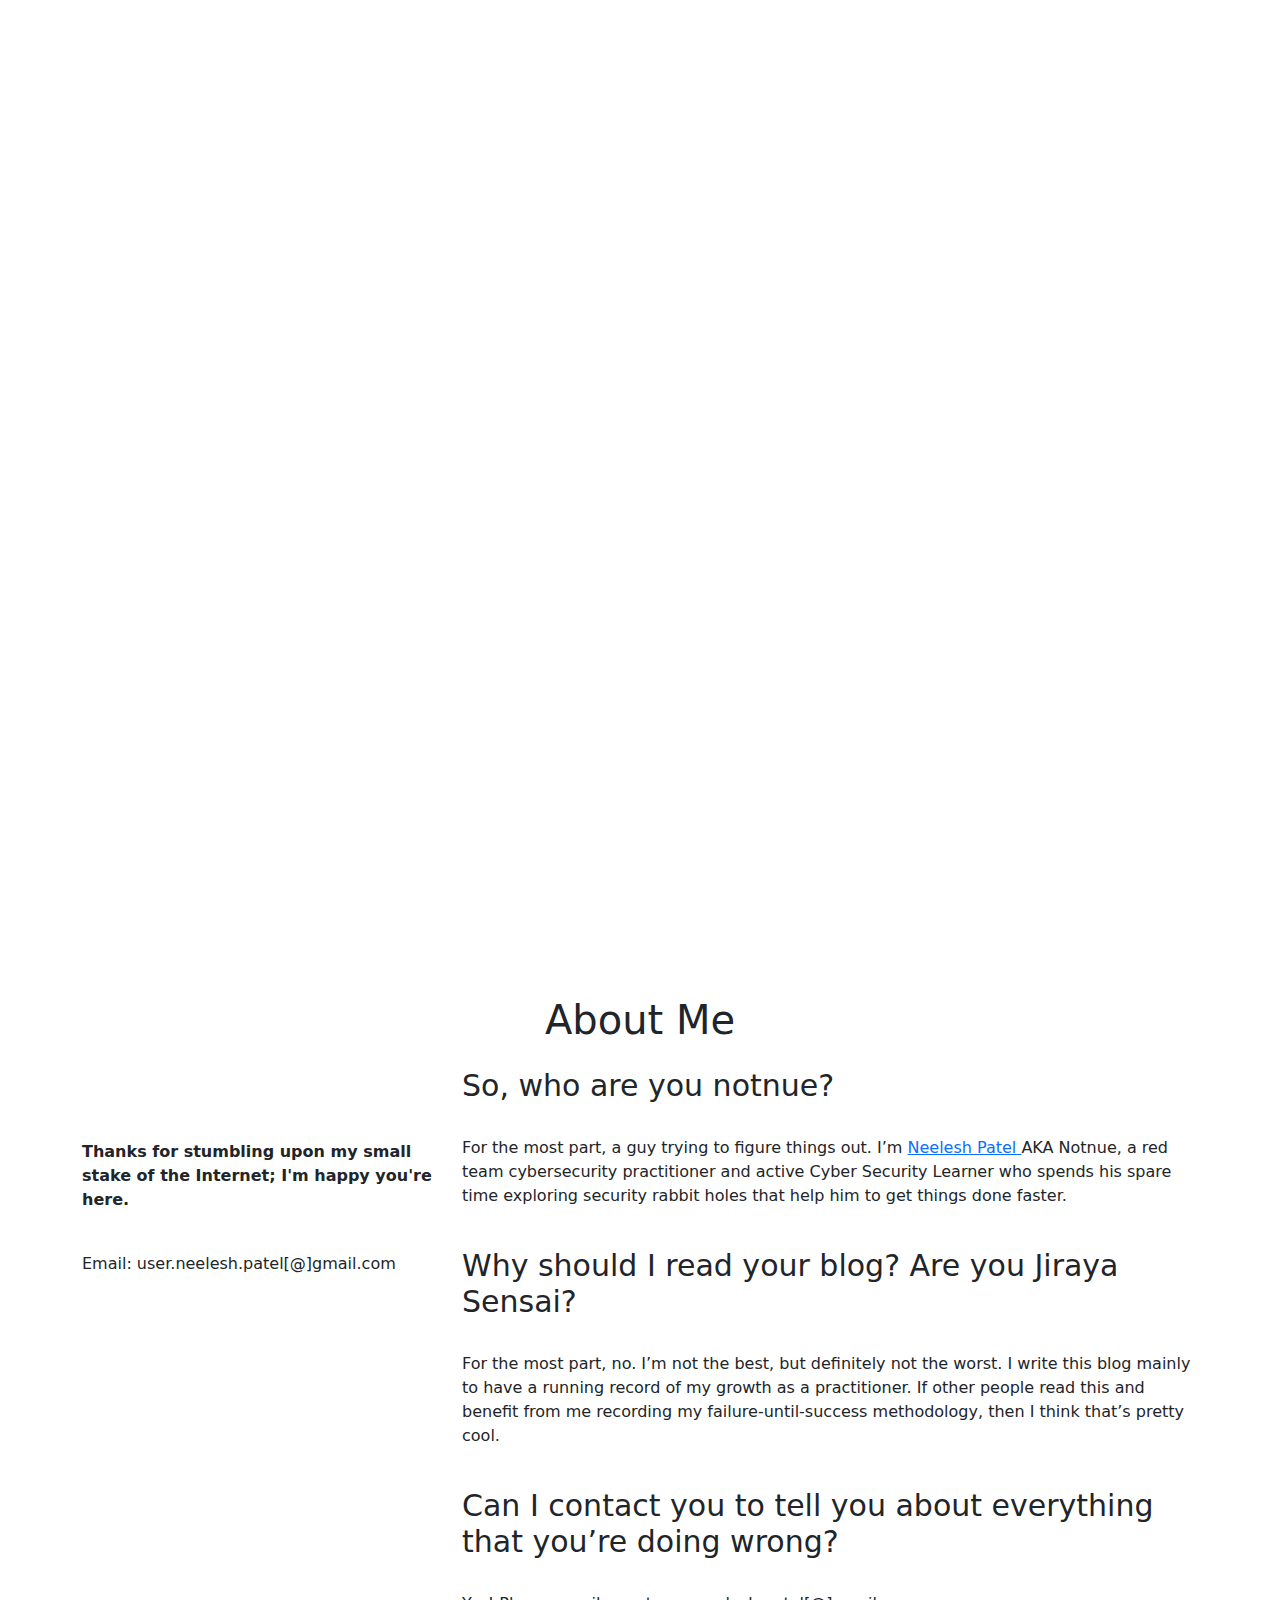
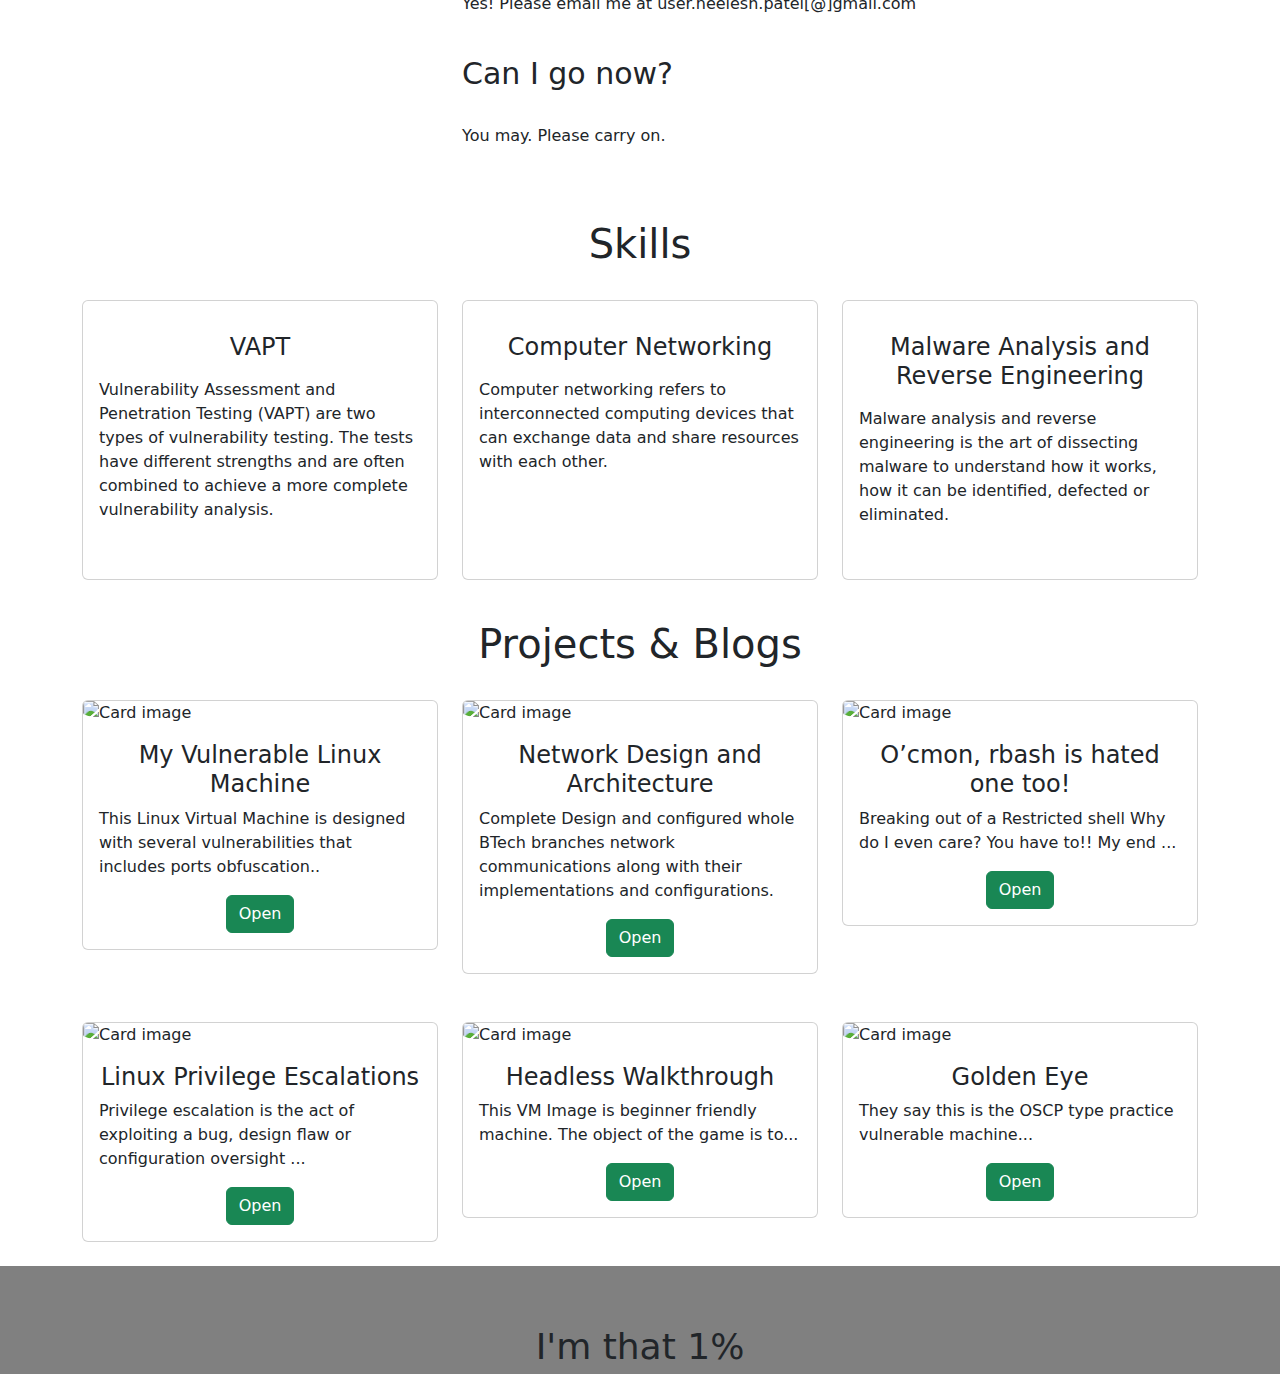
==== index.html @ bb8fb768 "Update index.html" ====
<!DOCTYPE html>
<html lang="en">
<head>
  <title>Hi, I'm Notnue</title>
  <meta charset="utf-8">
  <meta name="viewport" content="width=device-width, initial-scale=1">
  <link rel="stylesheet" href="style.css">
  <link href="https://cdn.jsdelivr.net/npm/bootstrap@5.1.3/dist/css/bootstrap.min.css" rel="stylesheet">
  <script src="https://cdn.jsdelivr.net/npm/bootstrap@5.1.3/dist/js/bootstrap.bundle.min.js"></script>
  
  <script src="https://kit.fontawesome.com/31149d48b0.js" crossorigin="anonymous"></script>
</head>

<body>
    
    <nav class="navbar navbar-expand-lg fixed-top navbar-dark navbarScroll">
        <div class="container">
            <a class="navbar-brand" href="#">Notnue</a>
            <button class="navbar-toggler" type="button" data-bs-toggle="collapse" data-bs-target="#navbarSupportedContent" aria-controls="navbarSupportedContent" aria-expanded="false" aria-label="Toggle navigation">
                <span class="navbar-toggler-icon"></span>
            </button>
            <div class="collapse navbar-collapse" id="navbarSupportedContent">
                <ul class="navbar-nav ms-auto">
                    <li class="nav-item active">
                        <a class="nav-link" href="#home">Home</a>
                    </li>
                    <li class="nav-item">
                        <a class="nav-link" href="#about">About</a>
                    </li>
                    <li class="nav-item">
                        <a class="nav-link" href="#Skills">Skills</a>
                    </li>
                    <li class="nav-item">
                        <a class="nav-link" href="#Projects & Blogs">Projects & Blogs</a>
                    
                </ul>
                
            </div>
        </div>
    </nav>
    <!-- main banner -->
    <section class="bgimage" id="home">
        <div class="container-fluid">
            <div class="row">
            <div class="col-lg-12 col-md-12 col-sm-12 col-xs-12 hero-text">
                <h2 class="hero_title">Hi, it's me Notnue</h2>
                <p class="hero_desc">I'm a Cyber Security Practitioner and a Hacker</p>
            </div>
            </div>
        </div>
    </section>

    <!-- about section-->
    <section id="about">
        <div class="container mt-4 pt-4"><br><br>
            <h1 class="text-center" style="font-size:40px;">About Me</h1>
            <div class="row mt-4">
                <div class="col-lg-4">
                    <img src="images/nue.jfif" class= "imageAboutPage" alt=""><br><br>
                    <b><br><p>Thanks for stumbling upon my small stake of the Internet; I'm happy you're here.</p></b>
                    <br><p>Email: user.neelesh.patel[@]gmail.com</p>
                </div>

                <div class="col-lg-8">
                    <h1 style="font-size:30px;">So, who are you notnue?</h1><br> 
                    <p>For the most part, a guy trying to figure things out. I’m <a href = "https://www.linkedin.com/in/user-neeleshpatel/"> Neelesh Patel </a> AKA Notnue, a red team cybersecurity practitioner and active Cyber Security Learner who spends his spare time exploring security rabbit holes that help him to get things done faster.
                     </p><br> <h1 style="font-size:30px;">Why should I read your blog? Are you Jiraya Sensai?</h1>
                    <br><p>For the most part, no. I’m not the best, but definitely not the worst. I write this blog mainly to have a running record of my growth as a practitioner. If other people read this and benefit from me recording my failure-until-success methodology, then I think that’s pretty cool.</p>
                    <br><h1 style="font-size:30px;">Can I contact you to tell you about everything that you’re doing wrong?</h1>
                    <br><p>Yes! Please email me at user.neelesh.patel[@]gmail.com</p><br>
                    <h1 style="font-size:30px;">Can I go now?</h1><br><p>You may. Please carry on.</p><br>
                            </ul>
                        </div>
                    </div>
                    <div class="row mt-3">
                        <p> 
                        </p>
                    </div>
                </div>
            </div>
    </section>
    <section id="Skills">
        <div class="container">
            <h1 class="text-center">Skills</h1>
            <div class="row">
                <div class="col-lg-4 mt-4">
                    <div class="card servicesText">
                        <div class="card-body">
                            <i class='fas servicesIcon fa-search'></i>
                            <h4 class="card-title mt-3">VAPT</h4>
                            <p class="card-text mt-3">Vulnerability Assessment and Penetration Testing (VAPT) are two types of vulnerability testing. The tests have different strengths and are often combined to achieve a more complete vulnerability analysis.
                            </p>
                        </div>
                    </div>  
                </div>

                <div class="col-lg-4 mt-4">
                    <div class="card servicesText">
                        <div class="card-body">
                            <i class='fas servicesIcon fa-shield-alt'></i>
                            <h4 class="card-title mt-3">Computer Networking</h4>
                            <p class="card-text mt-3">Computer networking refers to interconnected computing devices that can exchange data and share resources with each other. 
                            </p>
                        </div>
                    </div>  
                </div>

                <div class="col-lg-4 mt-4">
                    <div class="card servicesText">
                        <div class="card-body">
                            <i class='fas servicesIcon fa-wrench'></i>
                            <h4 class="card-title mt-3">Malware Analysis and Reverse Engineering</h4>
                            <p class="card-text mt-3">Malware analysis and reverse engineering is the art of dissecting malware to understand how it works, how it can be identified, defected or eliminated.
                            </p>
                        </div>
                    </div>  
                </div>
            </div>
        </div>
    </section>


    <section id="Projects & Blogs">
        <div class="container mt-3"><br>
            <h1 class="text-center">Projects & Blogs</h1>
            <div class="row">
                <div class="col-lg-4 mt-4">
                    <div class="card">
                        <img class="card-img-top" src="images/1111pm.png" alt="Card image" style="width:100%">
                        <div class="card-body">
                            <h4 class="card-title">My Vulnerable Linux Machine</h4>
                            <p class="card-text">This Linux Virtual Machine is designed with several vulnerabilities that includes ports obfuscation..</p>
                                
                            <div class="text-center">
                                <a href="https://github.com/notnue/Virtual-Vulnerable-Linux-Machine-for-Penetration-Testing-and-Exploitation" class="btn btn-success">Open</a>
                            </div>
                        </div>
                    </div>
                </div>

                <div class="col-lg-4 mt-4">
                    <div class="card portfolioContent">
                        <img class="card-img-top" src="images/network-arch.png" alt="Card image" style="width:100%">
                        <div class="card-body">
                            <h4 class="card-title">Network Design and Architecture</h4>
                            <p class="card-text">Complete Design and configured whole BTech branches network communications along with their implementations and configurations.
                                </p>
                            <div class="text-center">
                                <a href="https://github.com/notnue/ICAN--Implementation-with-Configuration-Architecture-of-university-Network" class="btn btn-success">Open</a>
                            </div>
                        </div>
                    </div>
                </div>

                <div class="col-lg-4 mt-4">
                    <div class="card portfolioContent">
                        <img class="card-img-top" src="images/rbashhh.png" alt="Card image" style="width:100%">
                        <div class="card-body">
                            <h4 class="card-title">O’cmon, rbash is hated one too!</h4>
                            <p class="card-text">Breaking out of a Restricted shell
                                Why do I even care? You have to!!
                                My end ...</p>
                            <div class="text-center">
                                <a href="/rbbash.html" class="btn btn-success">Open</a>
                            </div>
                        </div>
                    </div>
                </div>
            </div>
            <br>
            <div class="row">
                <div class="col-lg-4 mt-4">
                    <div class="card portfolioContent">
                        <img class="card-img-top" src="images/linuxprev.png" alt="Card image" style="width:100%">
                        <div class="card-body">
                            <h4 class="card-title">Linux Privilege Escalations</h4>
                            <p class="card-text">Privilege escalation is the act of exploiting a bug, design flaw or configuration oversight ...</p>
                            <div class="text-center">
                                <a href="/linuxprev.html" class="btn btn-success">Open</a>
                            </div>
                        </div>
                    </div>
                </div>

                <div class="col-lg-4 mt-4">
                    <div class="card portfolioContent">
                        <img class="card-img-top" src="images/1111pm.png" alt="Card image" style="width:100%">
                        <div class="card-body">
                            <h4 class="card-title">Headless Walkthrough</h4>
                            <p class="card-text">This VM Image is beginner friendly machine. The object of the game is to...</p>
                            <div class="text-center">
                                <a href="/headless.html" class="btn btn-success">Open</a>
                            </div>
                        </div>
                    </div>
                </div>

                <div class="col-lg-4 mt-4">
                    <div class="card portfolioContent">
                        <img class="card-img-top" src="images/goldeneye-hack7.png" alt="Card image" style="width:100%">
                        <div class="card-body">
                            <h4 class="card-title">Golden Eye</h4>
                            <p class="card-text">They say this is the OSCP type practice vulnerable machine...</p>
                            <div class="text-center">
                                <a href="/golden.html" class="btn btn-success">Open</a>
                            </div>
                        </div>
                    </div>
                </div>
            </div>
    </section>    
    <footer id="footer">
        <div class="container-fluid">
            <div class="social-icons mt-4"><br>
                
                
              <p>I'm that 1%</p>
                <a href="https://www.twitter.com/neelesh________" target="_blank"><i class="fab fa-twitter"></i></a>
                <a href="https://www.linkedin.com/in/user-neeleshpatel/" target="_blank"><i class="fab fa-linkedin"></i></a>
                <a href="https://www.github.com/notnue" target="_blank"><i class="fab fa-github"></i></a>
            </div>
        </div>
    </footer>
    <script src="script/script.js"></script>

</body>

</html>
---- style.css ----
/* display background color black on navbar scroll */
.navbarScroll.navbarDark {
    background-color: black;
}
img {
  border-radius: 50%;
}

/* hero background image */
.bgimage {
    height:100vh;
    background: url('images/pexels-karolina-grabowska-5422609.jpg');
    background-size:cover;
    position:relative;
}
/* text css above hero image*/
.hero_title {
    font-size: 4.5rem;
}
.hero_desc {
    font-size: 2rem;
}
.hero-text {
    text-align: center;
    position: absolute;
    top: 50%;
    left: 50%;
    transform: translate(-50%, -50%);
    color: white;
}

/* spacing on all sections */
/* #about, #services, #portfolio, #contact {
    margin-top: 4rem;
    padding-top: 4rem;
} */
#contact {
    padding-bottom: 4rem;
}
/* about section image css */
.imageAboutPage {
    width: 100%;
}

/* services section css */
.servicesText.card {
    height: 280px;
    cursor: pointer;
  }
.servicesIcon {
    font-size: 36px;
    text-align: center;
    width: 100%;
}
.card-title {
    text-align: center;
}
.card:hover .servicesIcon {
    color: #008000;
}
.servicesText:hover {
    border: 1px solid #008000;
}

/* social media icons styling */
.social-icons {
    font-size: 36px;
    cursor: pointer;
}
.fa-facebook:hover,.fa-instagram:hover,.fa-twitter:hover,.fa-linkedin:hover, .fa-twitch:hover {
    color: #008000;
}
.fab {
    color: #000000;
}
/* footer styling */
#footer {
    background-color:grey;
    text-align: center;
}
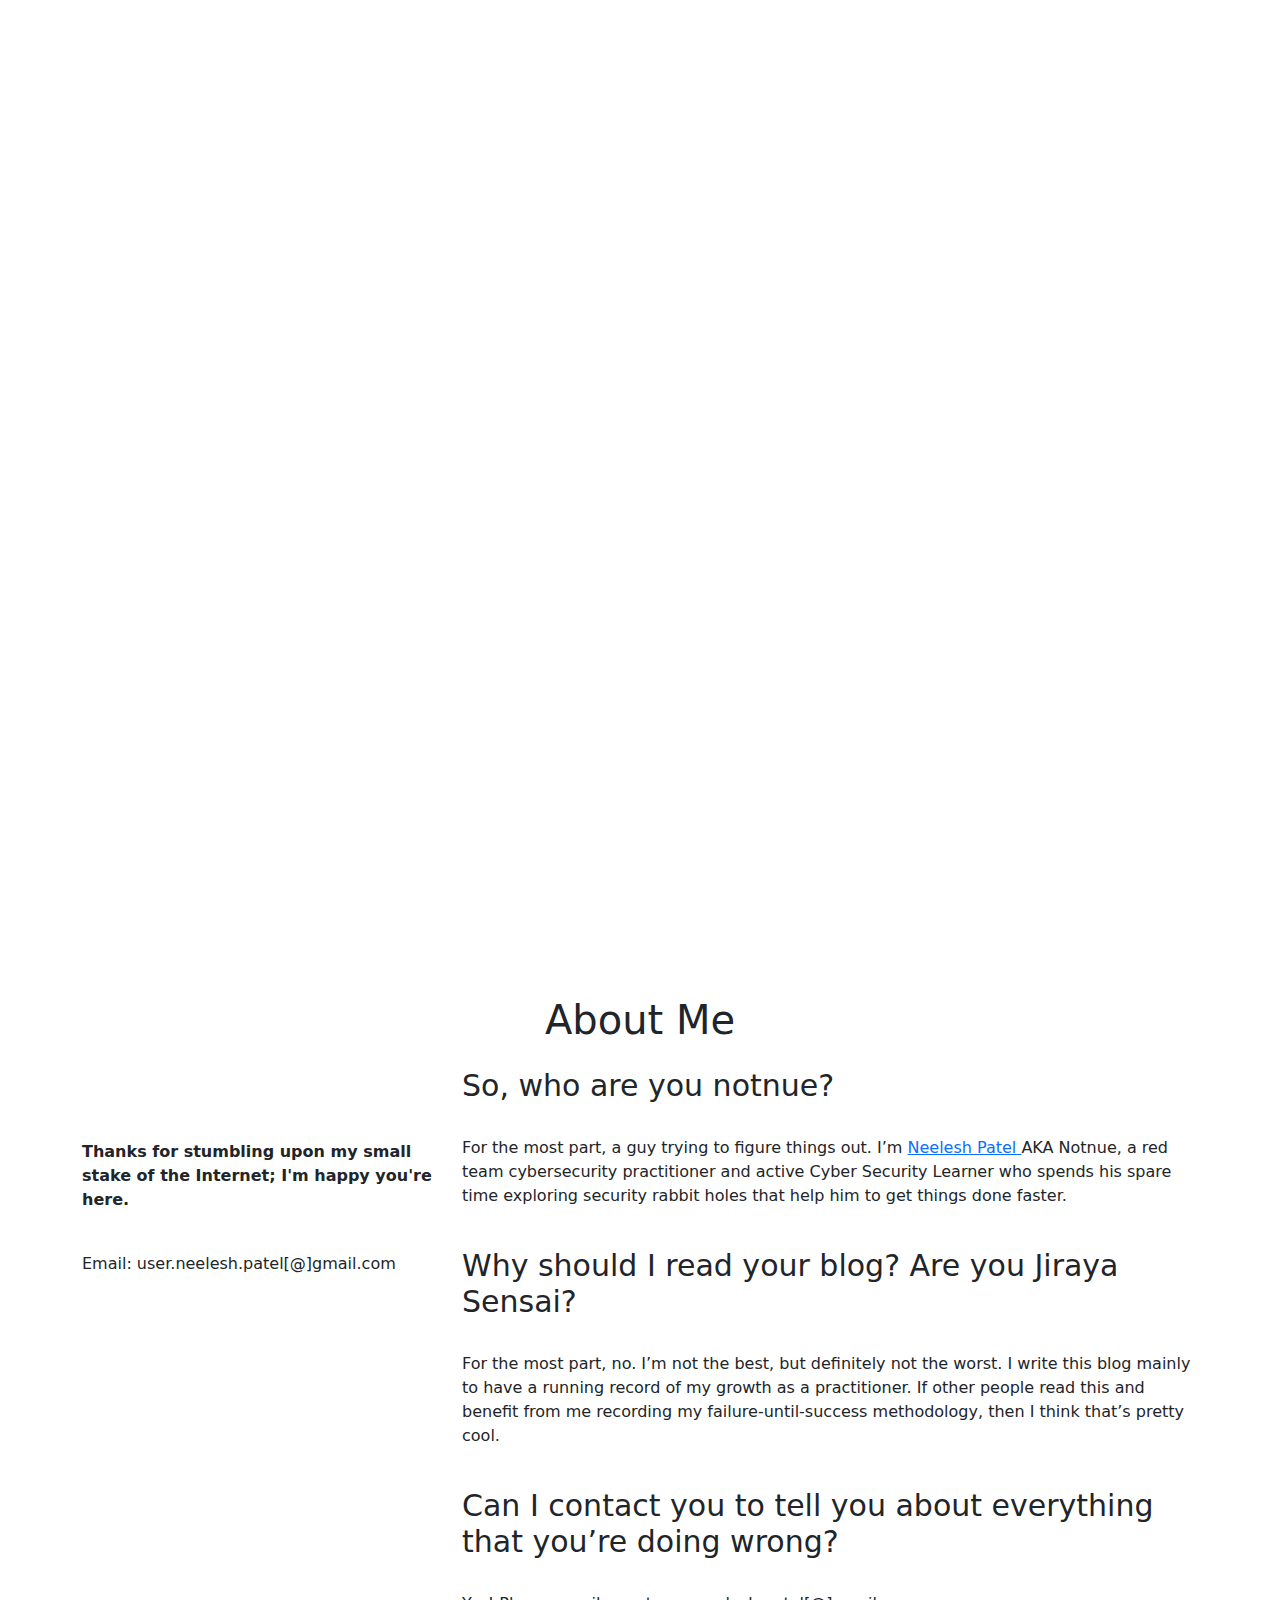
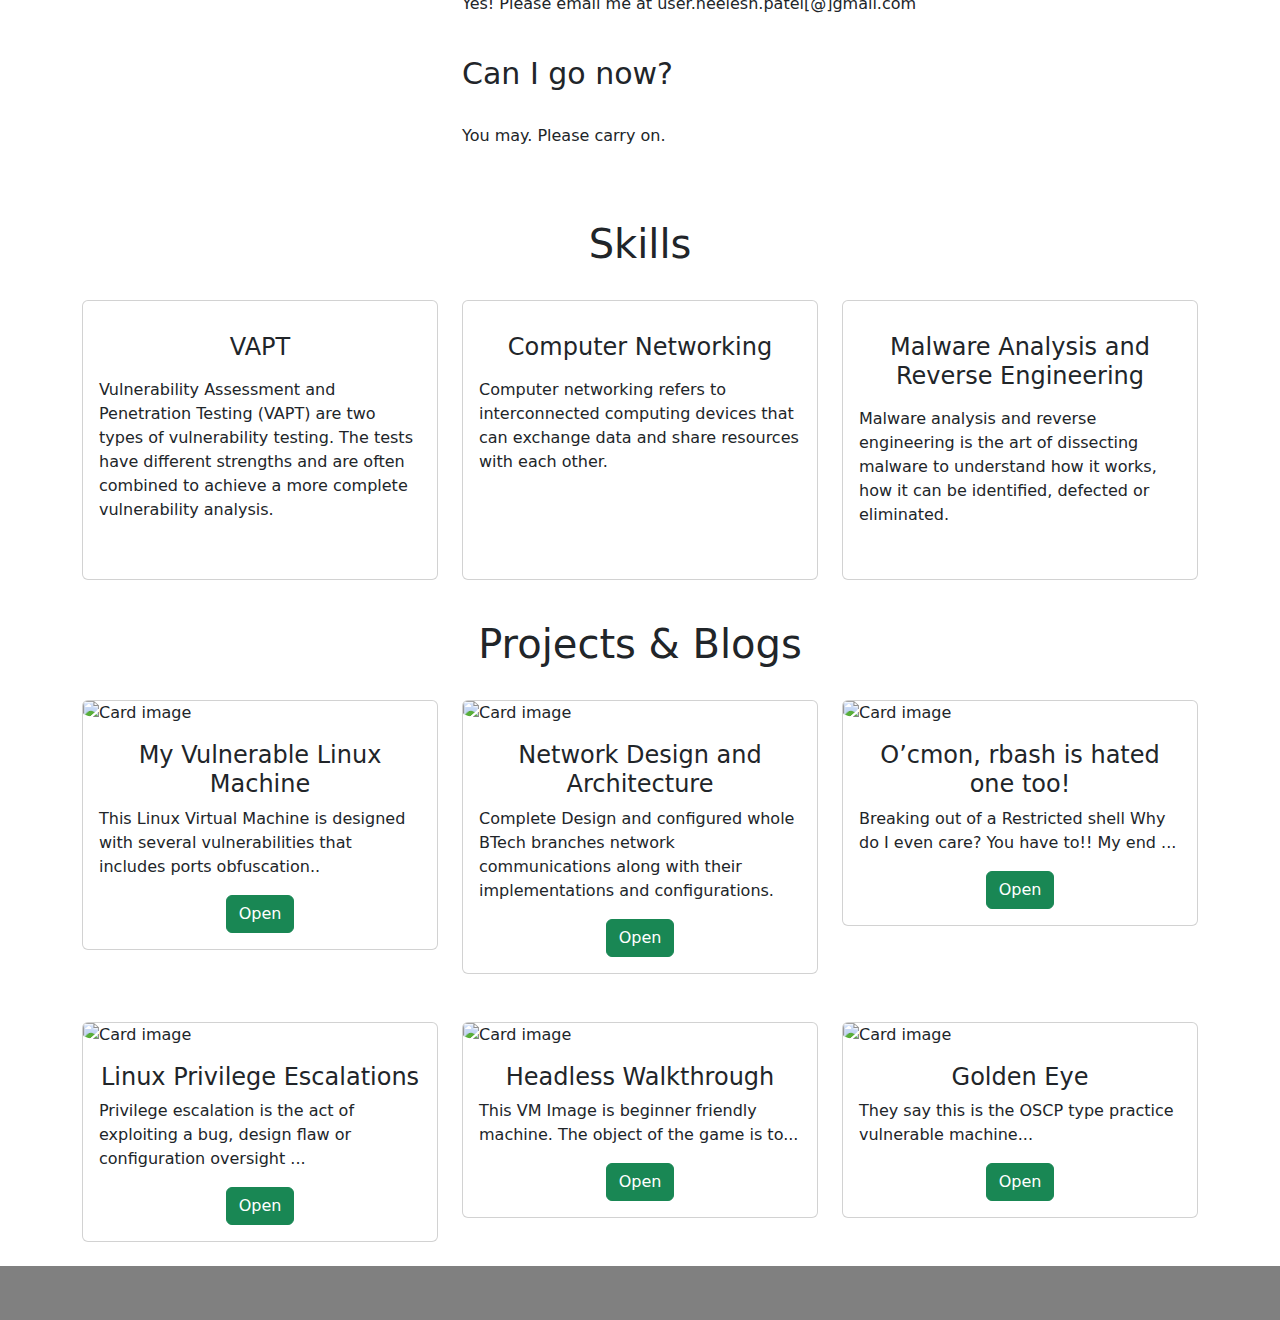
==== commit c920679d: "Update index.html" ====
--- a/index.html
+++ b/index.html
@@ -211,10 +211,8 @@
     </section>    
     <footer id="footer">
         <div class="container-fluid">
-            <div class="social-icons mt-4"><br>
-                
-                
-              <p>I'm that 1%</p>
+            <div class="social-icons mt-4"><br>  
+              
                 <a href="https://www.twitter.com/neelesh________" target="_blank"><i class="fab fa-twitter"></i></a>
                 <a href="https://www.linkedin.com/in/user-neeleshpatel/" target="_blank"><i class="fab fa-linkedin"></i></a>
                 <a href="https://www.github.com/notnue" target="_blank"><i class="fab fa-github"></i></a>
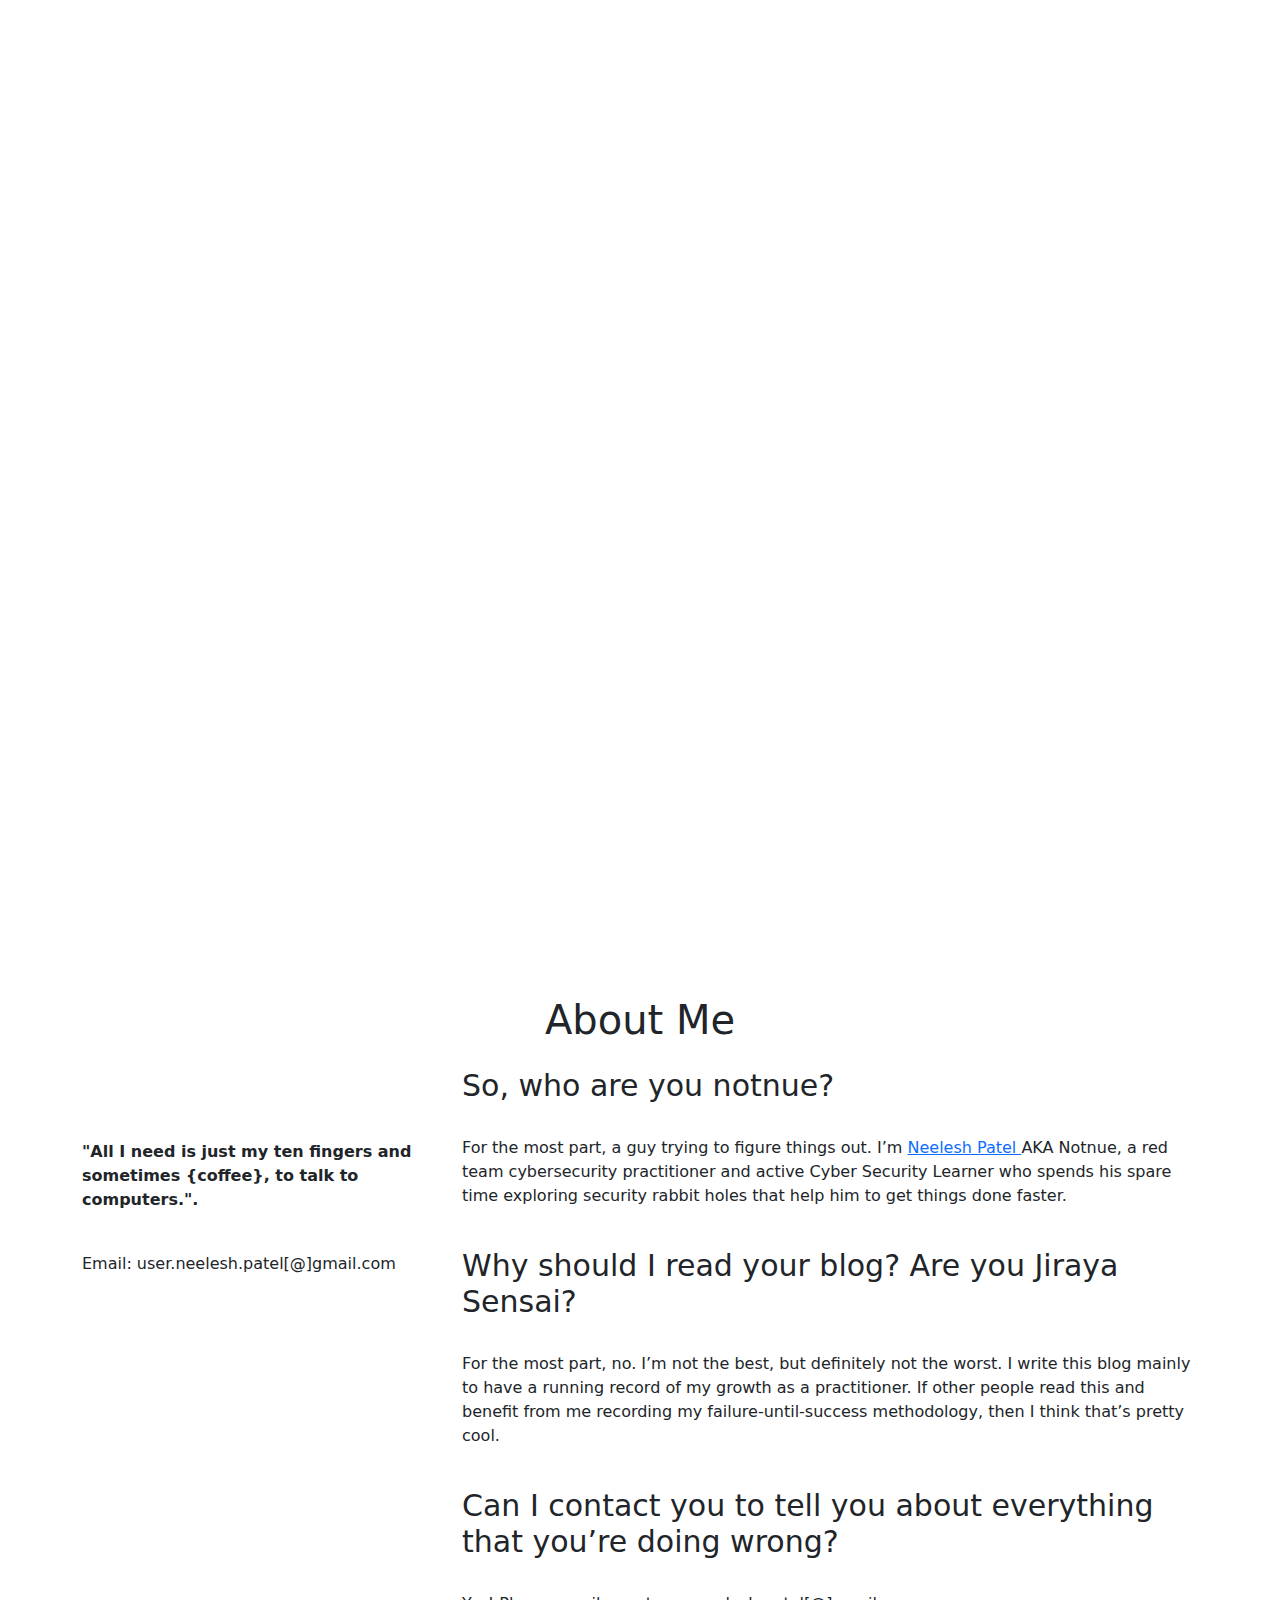
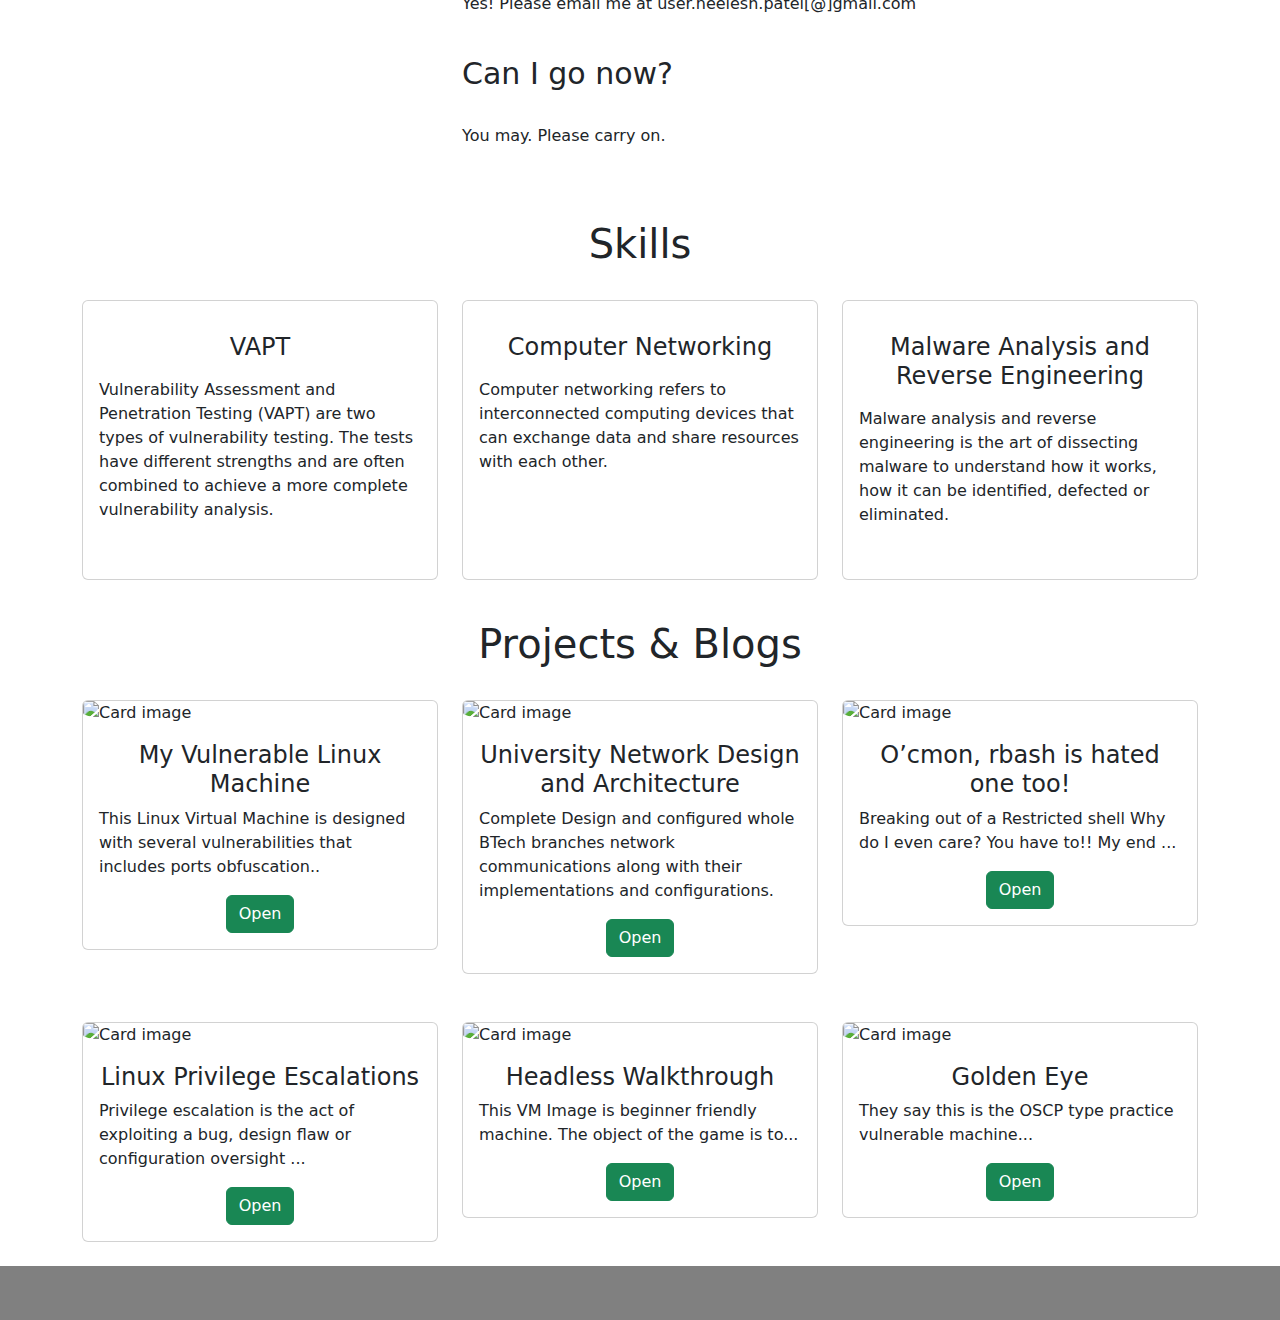
==== commit 252b68c1: "Update index.html" ====
--- a/index.html
+++ b/index.html
@@ -57,7 +57,7 @@
             <div class="row mt-4">
                 <div class="col-lg-4">
                     <img src="images/nue.jfif" class= "imageAboutPage" alt=""><br><br>
-                    <b><br><p>Thanks for stumbling upon my small stake of the Internet; I'm happy you're here.</p></b>
+                    <b><br><p>"All I need is just my ten fingers and sometimes {coffee}, to talk to computers.".</p></b>
                     <br><p>Email: user.neelesh.patel[@]gmail.com</p>
                 </div>
 
@@ -142,9 +142,10 @@
                     <div class="card portfolioContent">
                         <img class="card-img-top" src="images/network-arch.png" alt="Card image" style="width:100%">
                         <div class="card-body">
-                            <h4 class="card-title">Network Design and Architecture</h4>
+                            <h4 class="card-title">University Network Design and Architecture</h4>
                             <p class="card-text">Complete Design and configured whole BTech branches network communications along with their implementations and configurations.
                                 </p>
+                          
                             <div class="text-center">
                                 <a href="https://github.com/notnue/ICAN--Implementation-with-Configuration-Architecture-of-university-Network" class="btn btn-success">Open</a>
                             </div>
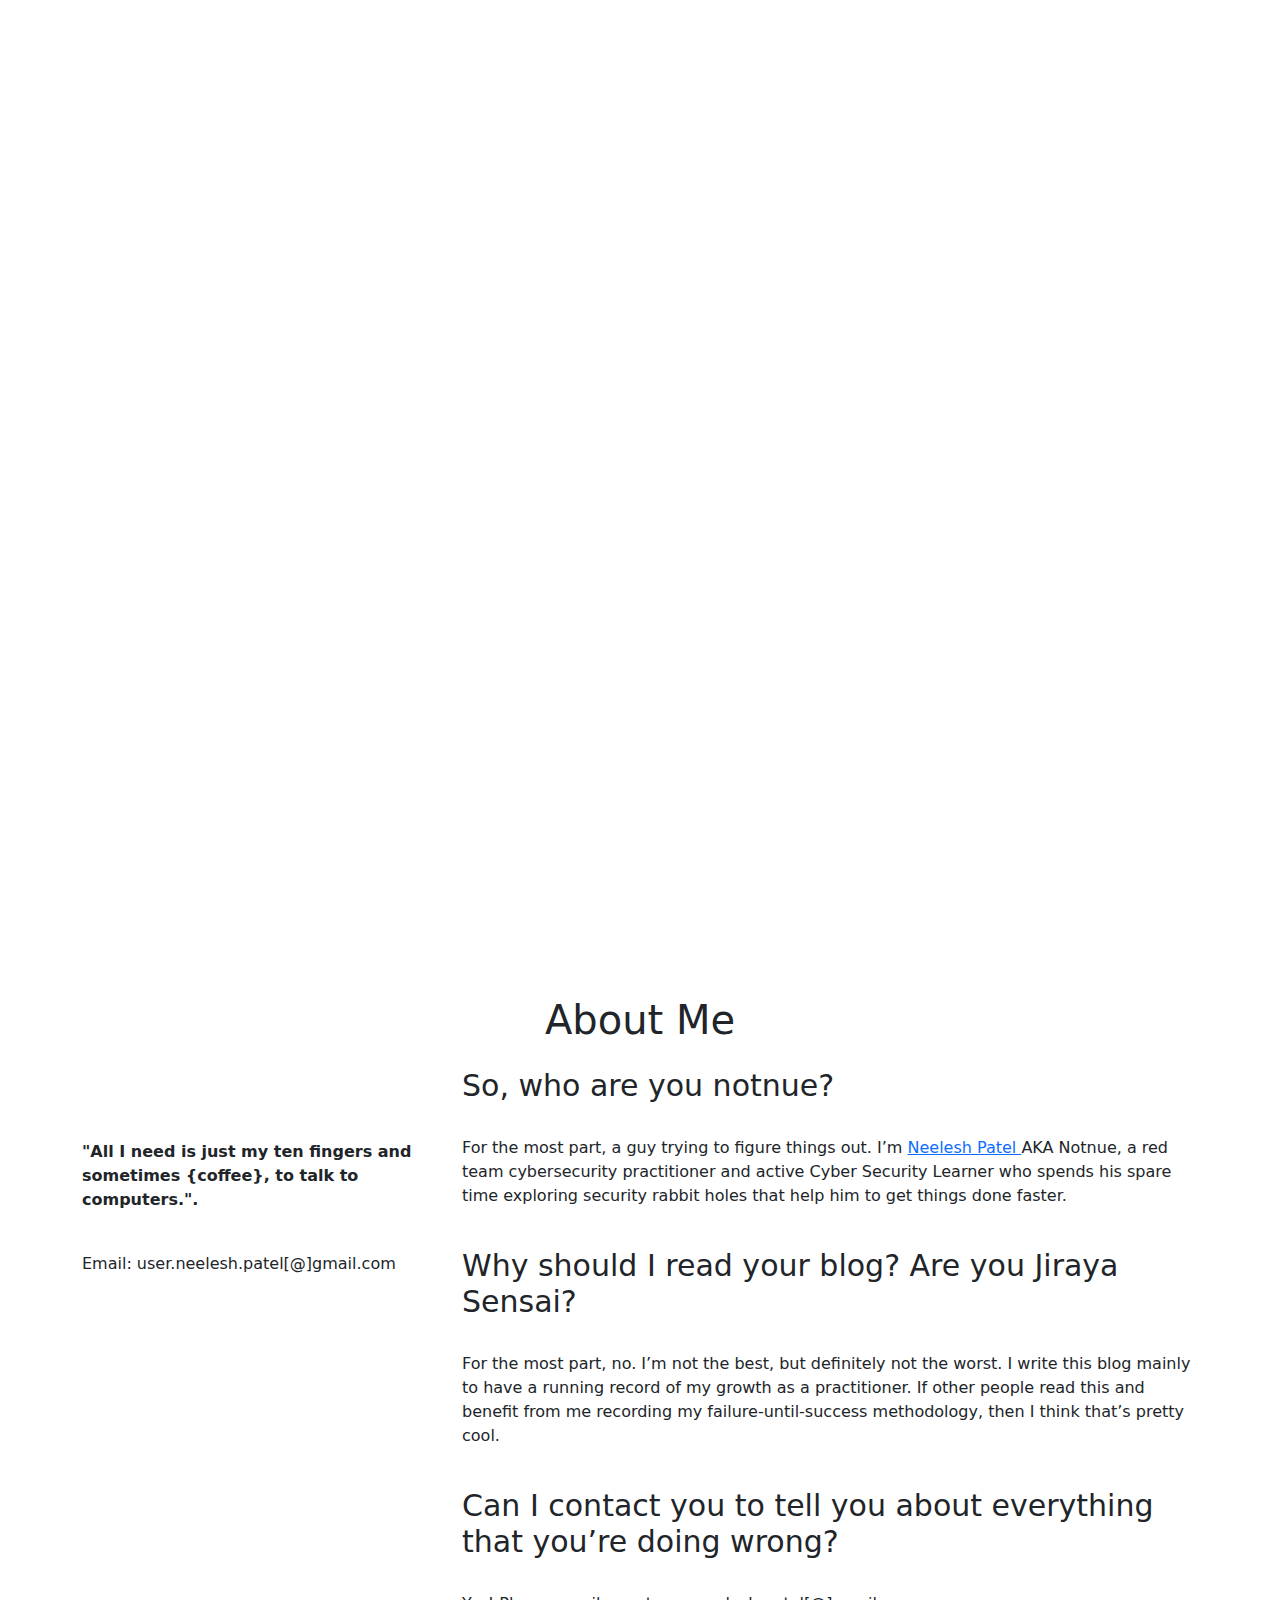
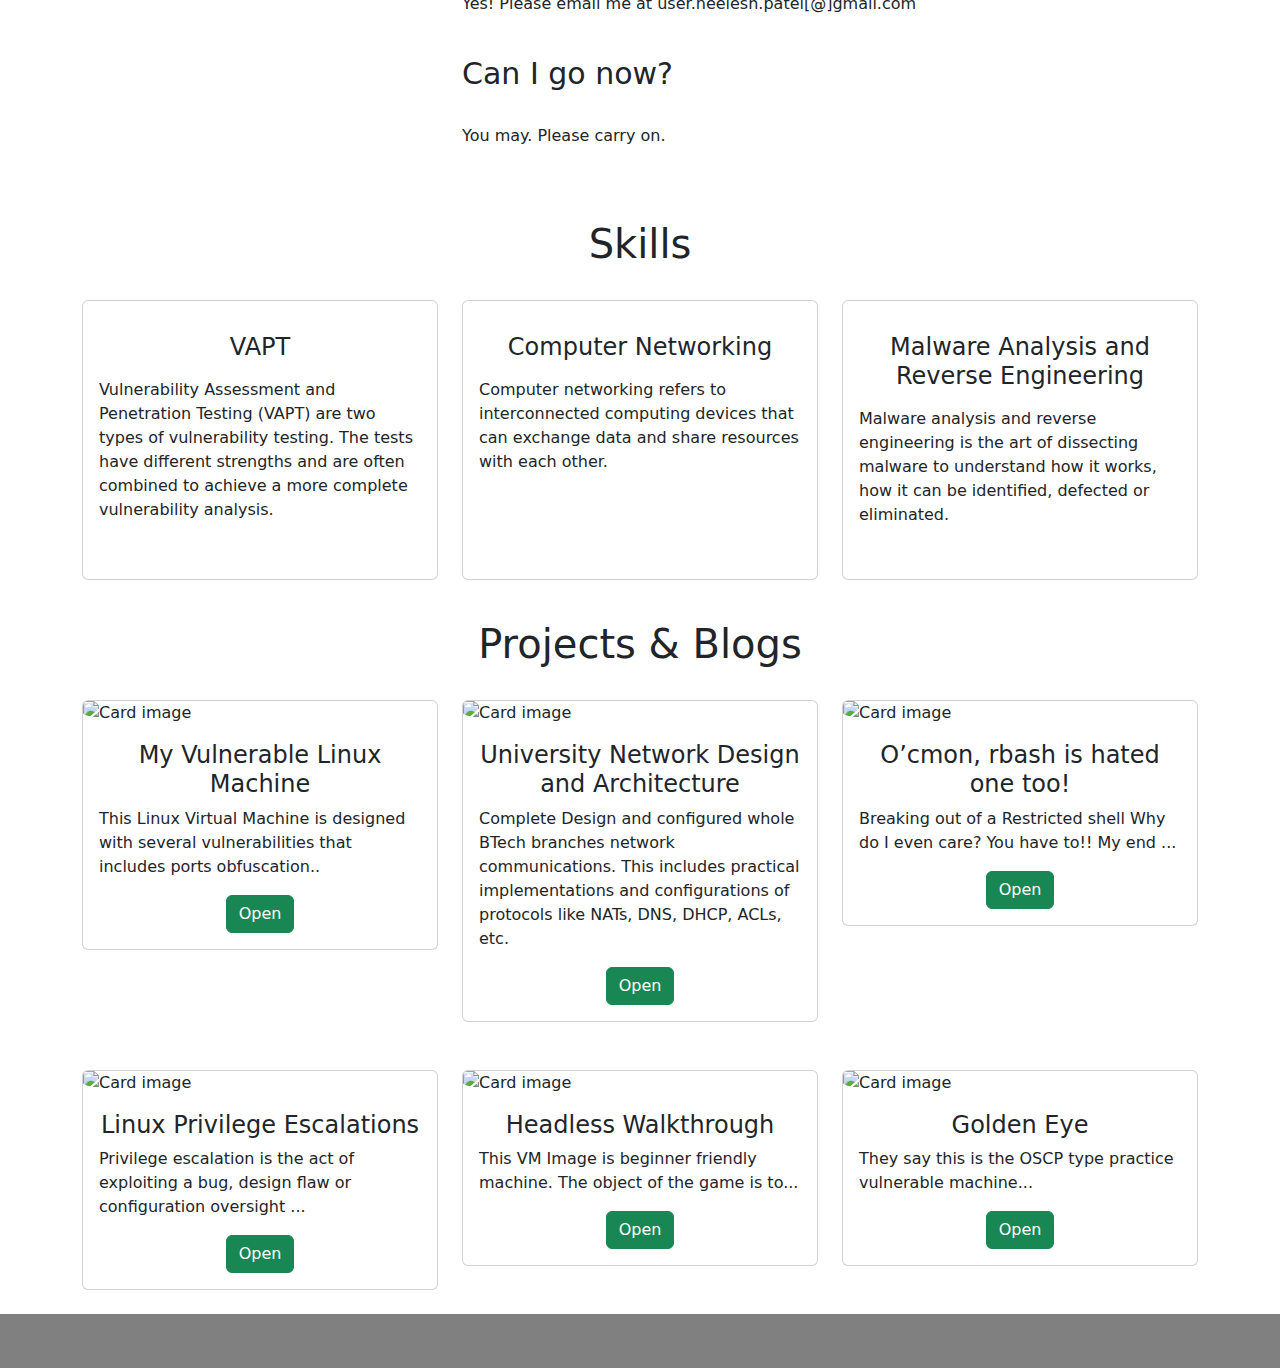
==== commit 7e459782: "Update index.html" ====
--- a/index.html
+++ b/index.html
@@ -143,7 +143,7 @@
                         <img class="card-img-top" src="images/network-arch.png" alt="Card image" style="width:100%">
                         <div class="card-body">
                             <h4 class="card-title">University Network Design and Architecture</h4>
-                            <p class="card-text">Complete Design and configured whole BTech branches network communications along with their implementations and configurations.
+                            <p class="card-text">Complete Design and configured whole BTech branches network communications. This includes practical implementations and configurations of protocols like NATs, DNS, DHCP, ACLs, etc.
                                 </p>
                           
                             <div class="text-center">
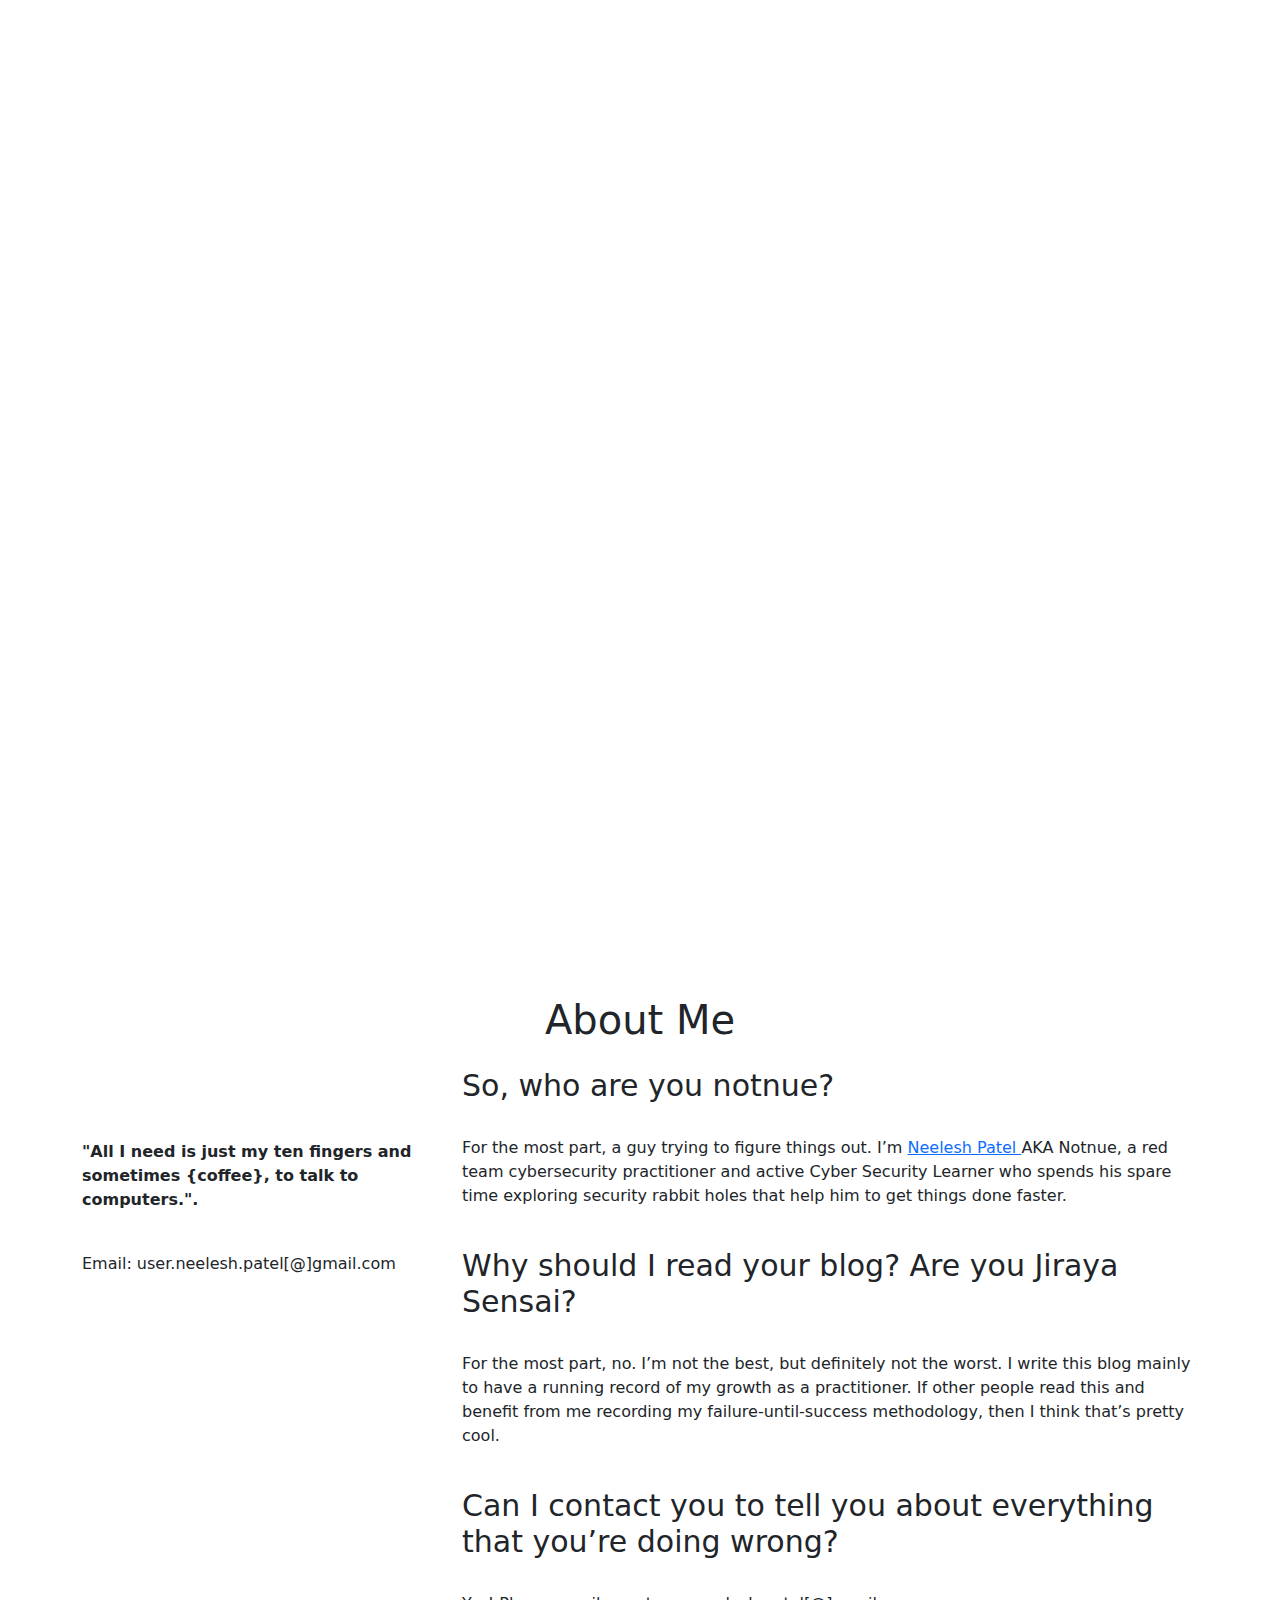
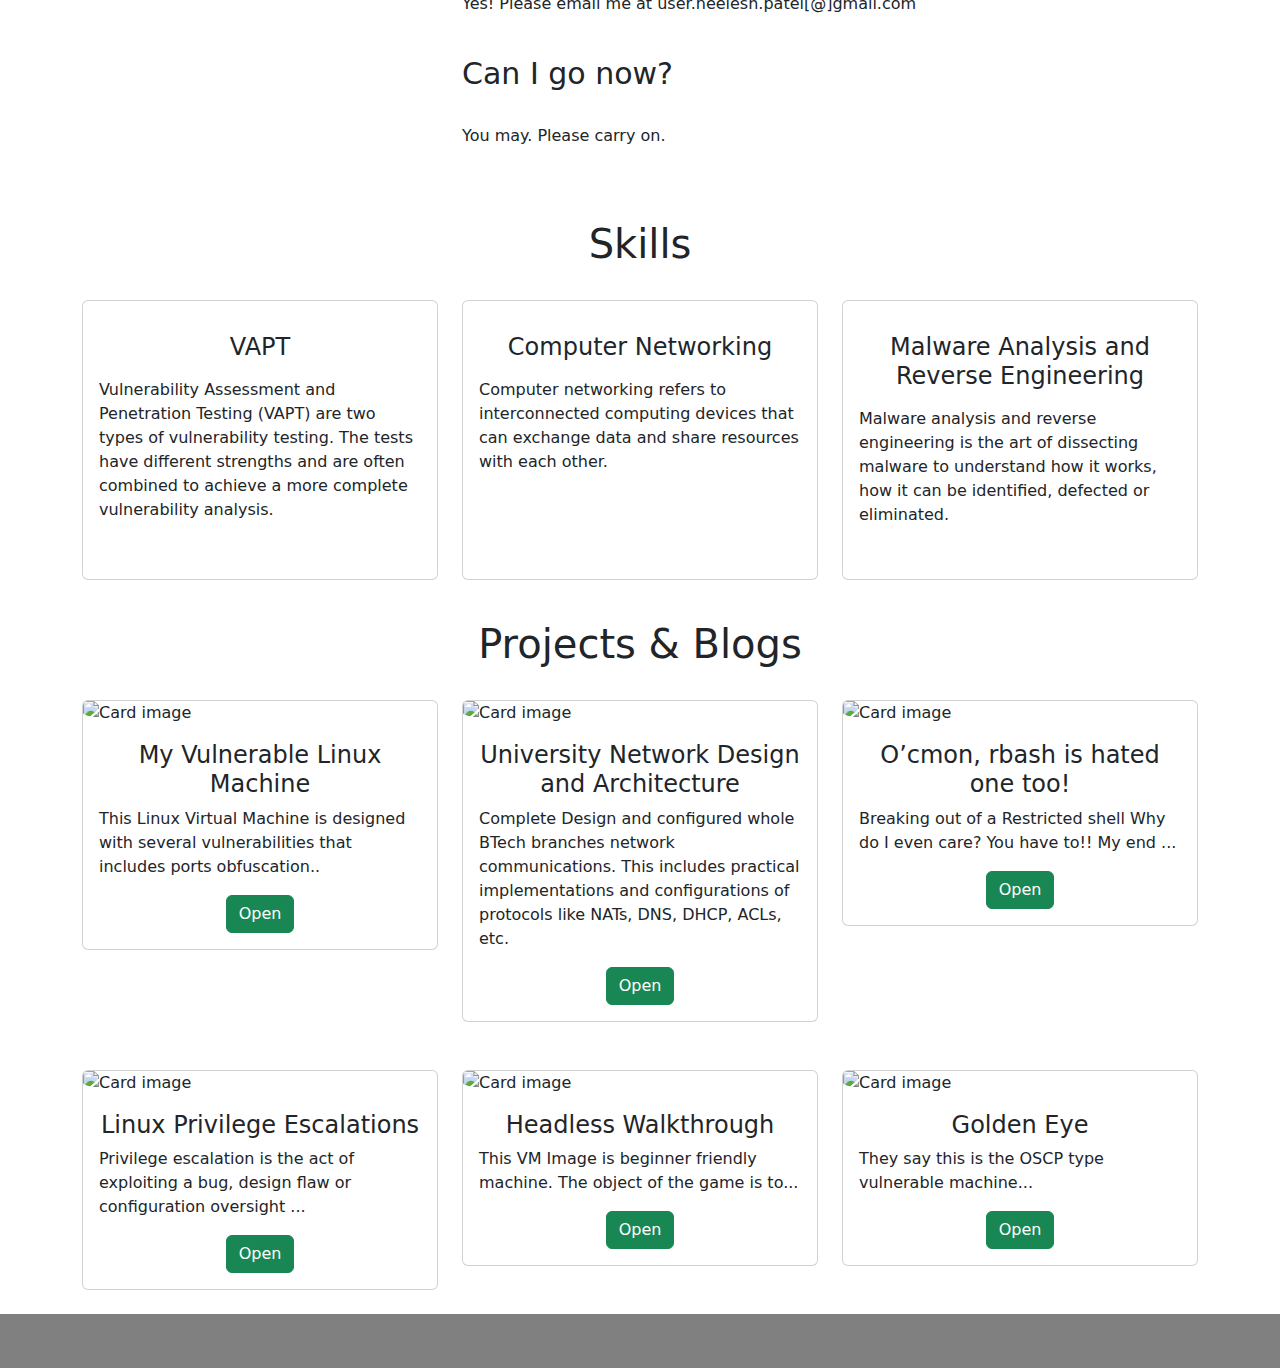
==== commit 27a9e620: "Update index.html" ====
--- a/index.html
+++ b/index.html
@@ -7,7 +7,16 @@
   <link rel="stylesheet" href="style.css">
   <link href="https://cdn.jsdelivr.net/npm/bootstrap@5.1.3/dist/css/bootstrap.min.css" rel="stylesheet">
   <script src="https://cdn.jsdelivr.net/npm/bootstrap@5.1.3/dist/js/bootstrap.bundle.min.js"></script>
-  
+  <script async src="https://www.googletagmanager.com/gtag/js?id=G-98YN0J0PW4"></script>
+  <script>
+  window.dataLayer = window.dataLayer || [];
+  function gtag(){dataLayer.push(arguments);}
+  gtag('js', new Date());
+
+  gtag('config', 'G-98YN0J0PW4');
+  </script>
+
+
   <script src="https://kit.fontawesome.com/31149d48b0.js" crossorigin="anonymous"></script>
 </head>
 
@@ -38,7 +47,6 @@
             </div>
         </div>
     </nav>
-    <!-- main banner -->
     <section class="bgimage" id="home">
         <div class="container-fluid">
             <div class="row">
@@ -48,9 +56,7 @@
             </div>
             </div>
         </div>
-    </section>
-
-    <!-- about section-->
+  </section>
     <section id="about">
         <div class="container mt-4 pt-4"><br><br>
             <h1 class="text-center" style="font-size:40px;">About Me</h1>
@@ -201,7 +207,7 @@
                         <img class="card-img-top" src="images/goldeneye-hack7.png" alt="Card image" style="width:100%">
                         <div class="card-body">
                             <h4 class="card-title">Golden Eye</h4>
-                            <p class="card-text">They say this is the OSCP type practice vulnerable machine...</p>
+                            <p class="card-text">They say this is the OSCP type vulnerable machine...</p>
                             <div class="text-center">
                                 <a href="/golden.html" class="btn btn-success">Open</a>
                             </div>
